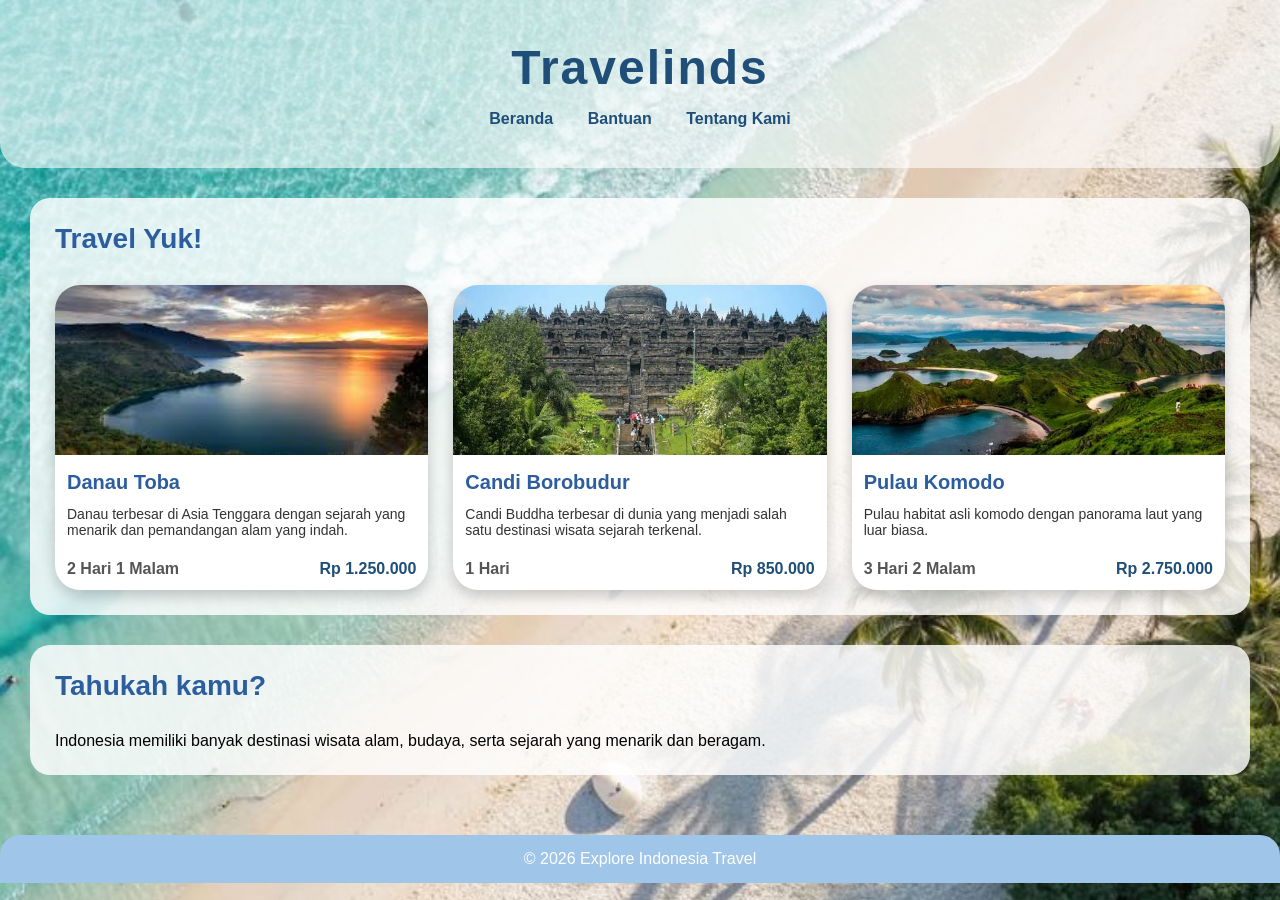
==== index.html @ f957bbc7 "Fix conflict" ====
<!DOCTYPE html>
<html lang="id">

<head>

    <meta charset="UTF-8">
    <meta name="viewport" content="width=device-width, initial-scale=1.0">

    <title>Travel Bersama Fernando</title>

    <link rel="stylesheet" href="style.css">

</head>

<body>

    <header class="hero-header">

        <div class="header-overlay">

            <h1>Travelinds</h1>

            <nav>
                <ul>
                    <li><a href="beranda.html">Beranda</a></li>
                    <li><a href="bantuan.html">Bantuan</a></li>
                    <li><a href="tentangkami.html">Tentang Kami</a></li>
                </ul>
            </nav>

        </div>

    </header>

    <main>

        <section>

            <h2 class="section-title">
                Travel Yuk!
            </h2>

            <div class="container">

                <div class="card">

                    <img src="danautoba.jpg">

                    <h3>Danau Toba</h3>

                    <p>
                        Danau terbesar di Asia Tenggara dengan sejarah yang menarik dan pemandangan alam yang indah.
                    </p>

                    <div class="package-row">

                        <span class="duration">
                            2 Hari 1 Malam
                        </span>

                        <span class="price">
                            Rp 1.250.000
                        </span>

                    </div>

                </div>

                <div class="card">

                    <img src="candi.jpg">

                    <h3>Candi Borobudur</h3>

                    <p>
                        Candi Buddha terbesar di dunia yang menjadi salah satu destinasi wisata sejarah terkenal.
                    </p>

                    <div class="package-row">

                        <span class="duration">
                            1 Hari
                        </span>

                        <span class="price">
                            Rp 850.000
                        </span>

                    </div>

                </div>

                <div class="card">

                    <img src="komodo.jpg">

                    <h3>Pulau Komodo</h3>

                    <p>
                        Pulau habitat asli komodo dengan panorama laut yang luar biasa.
                    </p>

                    <div class="package-row">

                        <span class="duration">
                            3 Hari 2 Malam
                        </span>

                        <span class="price">
                            Rp 2.750.000
                        </span>

                    </div>

                </div>

            </div>

        </section>

        <section>

            <h2 class="section-title">
                Tahukah kamu?
            </h2>

            <p>
                Indonesia memiliki banyak destinasi wisata alam, budaya, serta sejarah yang menarik dan beragam.
            </p>

        </section>

    </main>

    <footer>

        <p>
            © 2026 Explore Indonesia Travel
        </p>

    </footer>

</body>

</html>
---- style.css ----
* {
    margin: 0;
    padding: 0;
    box-sizing: border-box;
    font-family: 'Segoe UI', sans-serif;
}

body {
    background-image: url("head.jpg");
    background-size: cover;
    background-position: center;
}

.hero-header {
    background-size: cover;
    background-position: center;
    border-radius: 0 0 25px 25px;
    overflow: hidden;
}

.header-overlay {
    background: rgba(255, 255, 255, 0.6);
    text-align: center;
    padding: 40px;
}

header h1 {
    font-size: 48px;
    font-weight: bold;
    color: #1f4e79;
    letter-spacing: 2px;
    margin-bottom: 15px;
}

nav ul {
    list-style: none;
}

nav ul li {
    display: inline-block;
    margin: 0 15px;
}

nav ul li a {
    text-decoration: none;
    font-weight: bold;
    color: #1f4e79;
}

main {
    padding: 30px;
}

section {
    display: grid;
    gap: 20px;
    background: rgba(255, 255, 255, 0.822);
    padding: 25px;
    margin-bottom: 30px;
    border-radius: 20px;
}

.section-title {
    margin-bottom: 10px;
    color: #2c5d9e;
    font-size: 28px;
}

.container {
    display: grid;
    grid-template-columns: repeat(auto-fit, minmax(270px, 1fr));
    gap: 25px;
}

.card {
    width: 100%;
    background: white;
    border-radius: 25px;
    overflow: hidden;
    box-shadow: 0 6px 14px rgba(0, 0, 0, 0.2);
    transition: 0.3s;
}

.card:hover {
    transform: translateY(-5px);
}

.card img {
    width: 100%;
    height: 170px;
    object-fit: cover;
}

.card h3 {
    padding: 12px;
    color: #2c5d9e;
    font-size: 20px;
}

.card p {
    padding: 0 12px;
    font-size: 14px;
    color: #333;
}

.package-row {
    display: flex;
    justify-content: space-between;
    align-items: center;
    padding: 12px;
    margin-top: 10px;
}

.duration {
    font-weight: 600;
    color: #555;
}

.price {
    font-weight: bold;
    color: #1f4e79;
    font-size: 16px;
}

footer {
    background: #9fc5e8;
    color: white;
    text-align: center;
    padding: 15px;
    border-radius: 20px 20px 0 0;
}
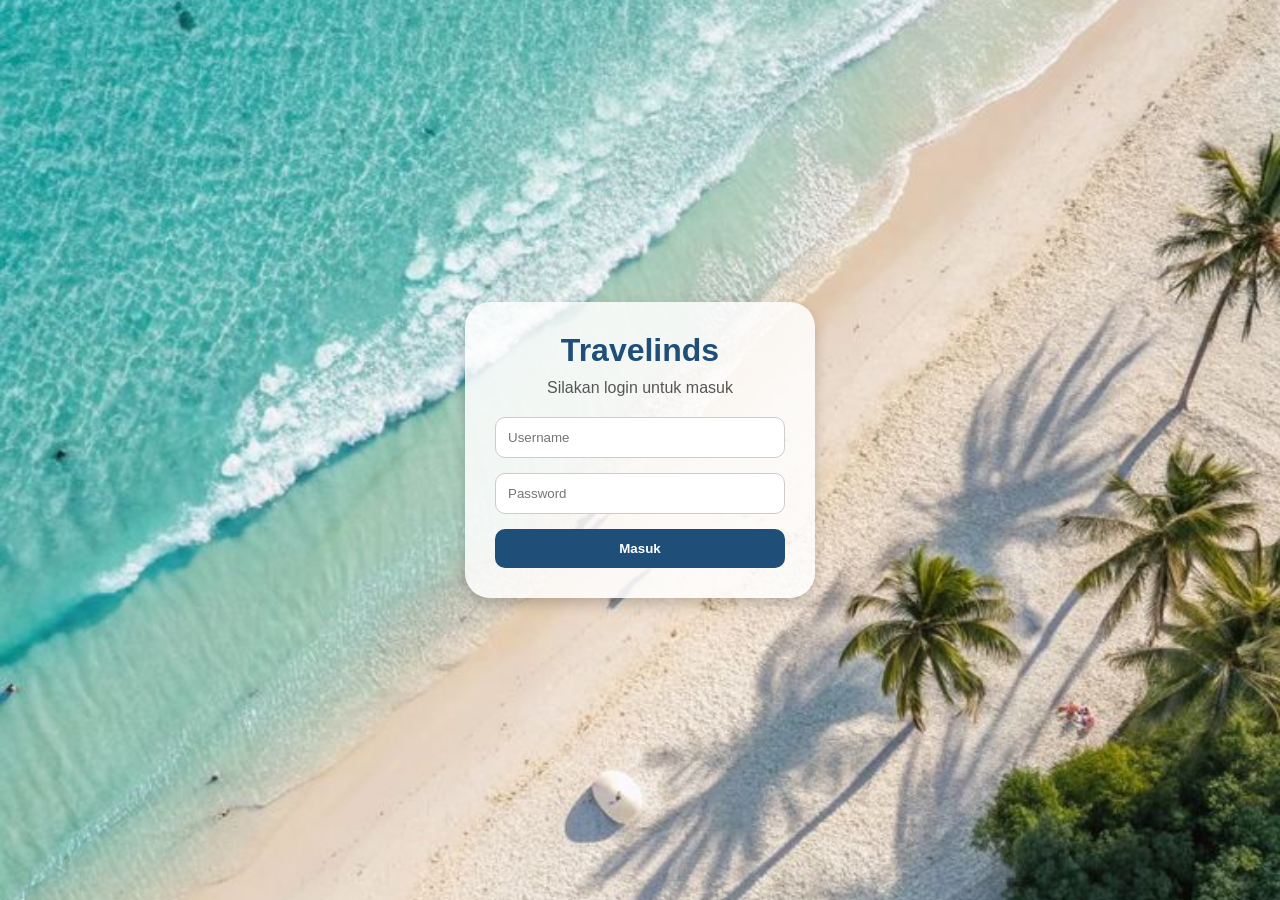
==== commit 80c19905: "Menambahkan halaman login" ====
--- a/index.html
+++ b/index.html
@@ -2,143 +2,113 @@
 <html lang="id">
 
 <head>
-
     <meta charset="UTF-8">
     <meta name="viewport" content="width=device-width, initial-scale=1.0">
+    <title>Login Travelinds</title>
 
-    <title>Travel Bersama Fernando</title>
+    <style>
+        * {
+            margin: 0;
+            padding: 0;
+            box-sizing: border-box;
+            font-family: 'Segoe UI', sans-serif;
+        }
 
-    <link rel="stylesheet" href="style.css">
+        body {
+            background-image: url("head.jpg");
+            background-size: cover;
+            background-position: center;
+            min-height: 100vh;
+            display: flex;
+            justify-content: center;
+            align-items: center;
+        }
 
+        .login-box {
+            width: 350px;
+            background: rgba(255, 255, 255, 0.85);
+            padding: 30px;
+            border-radius: 25px;
+            box-shadow: 0 6px 14px rgba(0, 0, 0, 0.2);
+            text-align: center;
+        }
+
+        h1 {
+            color: #1f4e79;
+            margin-bottom: 10px;
+        }
+
+        p {
+            margin-bottom: 20px;
+            color: #555;
+        }
+
+        input {
+            width: 100%;
+            padding: 12px;
+            margin-bottom: 15px;
+            border: 1px solid #ccc;
+            border-radius: 10px;
+        }
+
+        button {
+            width: 100%;
+            padding: 12px;
+            border: none;
+            border-radius: 10px;
+            background: #1f4e79;
+            color: white;
+            font-weight: bold;
+            cursor: pointer;
+        }
+
+        button:hover {
+            background: #2c5d9e;
+        }
+    </style>
 </head>
 
 <body>
 
-    <header class="hero-header">
+    <div class="login-box">
 
-        <div class="header-overlay">
+        <h1>Travelinds</h1>
 
-            <h1>Travelinds</h1>
+        <p>Silakan login untuk masuk</p>
 
-            <nav>
-                <ul>
-                    <li><a href="beranda.html">Beranda</a></li>
-                    <li><a href="bantuan.html">Bantuan</a></li>
-                    <li><a href="tentangkami.html">Tentang Kami</a></li>
-                </ul>
-            </nav>
+        <input type="text" id="username" placeholder="Username">
 
-        </div>
+        <input type="password" id="password" placeholder="Password">
 
-    </header>
+        <button onclick="login()">Masuk</button>
 
-    <main>
+    </div>
 
-        <section>
+    <script>
 
-            <h2 class="section-title">
-                Travel Yuk!
-            </h2>
+        function login() {
 
-            <div class="container">
+            let username =
+                document.getElementById("username").value;
 
-                <div class="card">
+            let password =
+                document.getElementById("password").value;
 
-                    <img src="danautoba.jpg">
+            if (username.trim() !== "" &&
+                password.trim() !== "") {
 
-                    <h3>Danau Toba</h3>
+                localStorage.setItem("login", "true");
 
-                    <p>
-                        Danau terbesar di Asia Tenggara dengan sejarah yang menarik dan pemandangan alam yang indah.
-                    </p>
+                window.location.href = "utama.html";
 
-                    <div class="package-row">
+            } else {
 
-                        <span class="duration">
-                            2 Hari 1 Malam
-                        </span>
+                alert("Username dan Password harus diisi!");
 
-                        <span class="price">
-                            Rp 1.250.000
-                        </span>
+            }
+        }
 
-                    </div>
-
-                </div>
-
-                <div class="card">
-
-                    <img src="candi.jpg">
-
-                    <h3>Candi Borobudur</h3>
-
-                    <p>
-                        Candi Buddha terbesar di dunia yang menjadi salah satu destinasi wisata sejarah terkenal.
-                    </p>
-
-                    <div class="package-row">
-
-                        <span class="duration">
-                            1 Hari
-                        </span>
-
-                        <span class="price">
-                            Rp 850.000
-                        </span>
-
-                    </div>
-
-                </div>
-
-                <div class="card">
-
-                    <img src="komodo.jpg">
-
-                    <h3>Pulau Komodo</h3>
-
-                    <p>
-                        Pulau habitat asli komodo dengan panorama laut yang luar biasa.
-                    </p>
-
-                    <div class="package-row">
-
-                        <span class="duration">
-                            3 Hari 2 Malam
-                        </span>
-
-                        <span class="price">
-                            Rp 2.750.000
-                        </span>
-
-                    </div>
-
-                </div>
-
-            </div>
-
-        </section>
-
-        <section>
-
-            <h2 class="section-title">
-                Tahukah kamu?
-            </h2>
-
-            <p>
-                Indonesia memiliki banyak destinasi wisata alam, budaya, serta sejarah yang menarik dan beragam.
-            </p>
-
-        </section>
-
-    </main>
-
-    <footer>
-
-        <p>
-            © 2026 Explore Indonesia Travel
-        </p>
-
-    </footer>
+    </script>
 
 </body>
 
